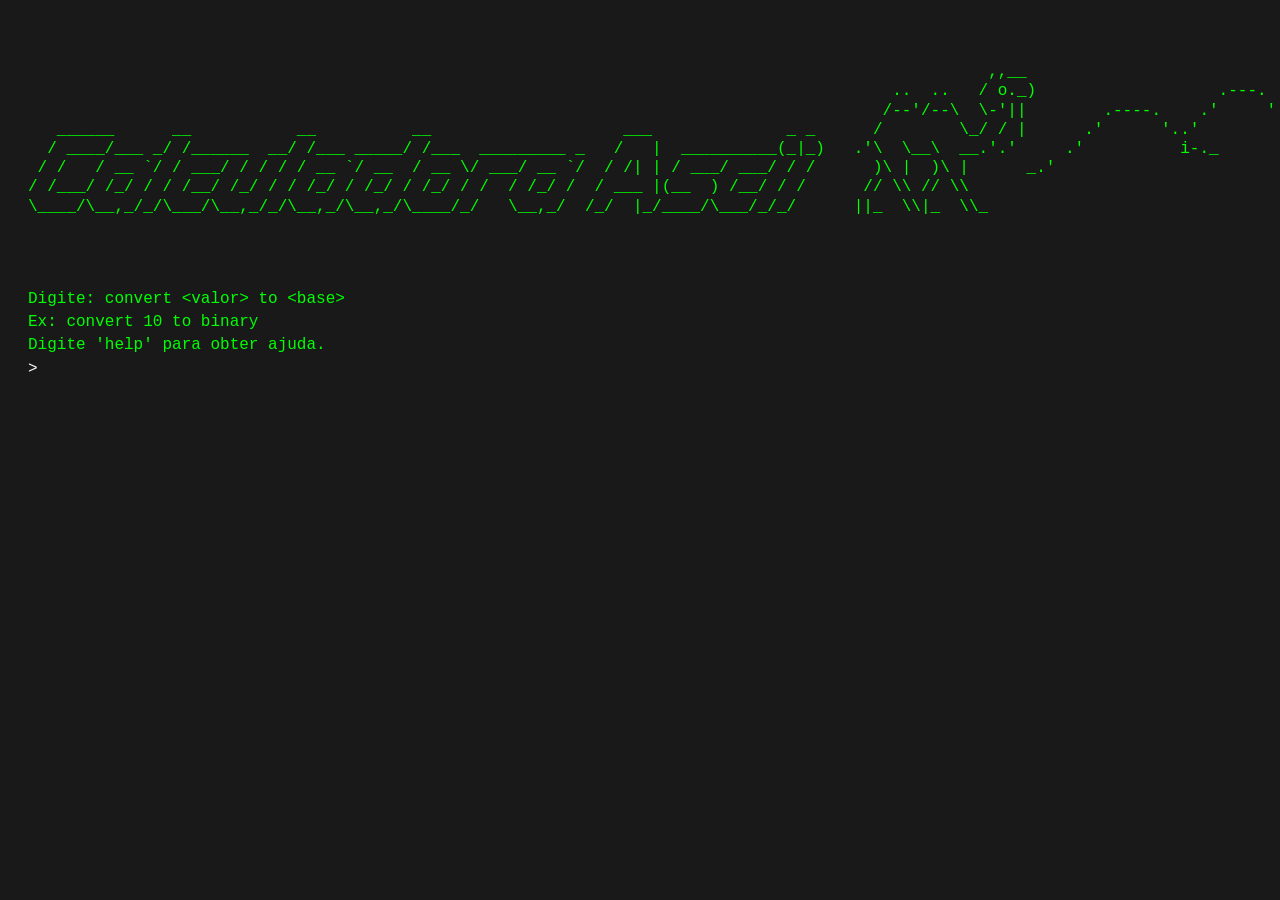
==== index.html @ 88f70535 "delecao ascci-machine - script js feito, adicao adicao ascii art no html e arrumei css" ====
<!DOCTYPE html>
<html lang="en">
<head>
    <meta charset="UTF-8">
    <meta name="viewport" content="width=device-width, initial-scale=1.0">
    <title>ASCII Conversor</title>
    <link rel="stylesheet" href="style.css">
</head>
<body>
    <div id="terminal">
        <pre>

                                                                                                    ,,__
                                                                                          ..  ..   / o._)                   .---.
                                                                                         /--'/--\  \-'||        .----.    .'     '.
   ______      __           __          __                    ___              _ _      /        \_/ / |      .'      '..'         '-.
  / ____/___ _/ /______  __/ /___ _____/ /___  _________ _   /   |  __________(_|_)   .'\  \__\  __.'.'     .'          i-._
 / /   / __ `/ / ___/ / / / / __ `/ __  / __ \/ ___/ __ `/  / /| | / ___/ ___/ / /      )\ |  )\ |      _.'
/ /___/ /_/ / / /__/ /_/ / / /_/ / /_/ / /_/ / /  / /_/ /  / ___ |(__  ) /__/ / /      // \\ // \\
\____/\__,_/_/\___/\__,_/_/\__,_/\__,_/\____/_/   \__,_/  /_/  |_/____/\___/_/_/      ||_  \\|_  \\_

                                                                                   
        </pre>
        <div id="output"></div>

    <script src="script.js"></script>
</body>
</html>
---- style.css ----
body {
    background: rgba(10, 10, 10, 0.938);
    color: #00ff00;
    font-family: 'Courier New', Courier, monospace;
}

input {
    font-family: 'Courier New', Courier, monospace;
    font-size: 16px;
    background: transparent;
    border: none;
    color: #fafafa;
    outline: none;
    width: 90%;
}

span {
    color:#fafafa
}

pre {
    color: #00ff00;
    font-family: 'Courier New', Courier, monospace;
    line-height: 1.2;
}

#terminal {
    padding: 20px;
}


#output div {
    margin-bottom: 5px;
    color: #00ff00;
}
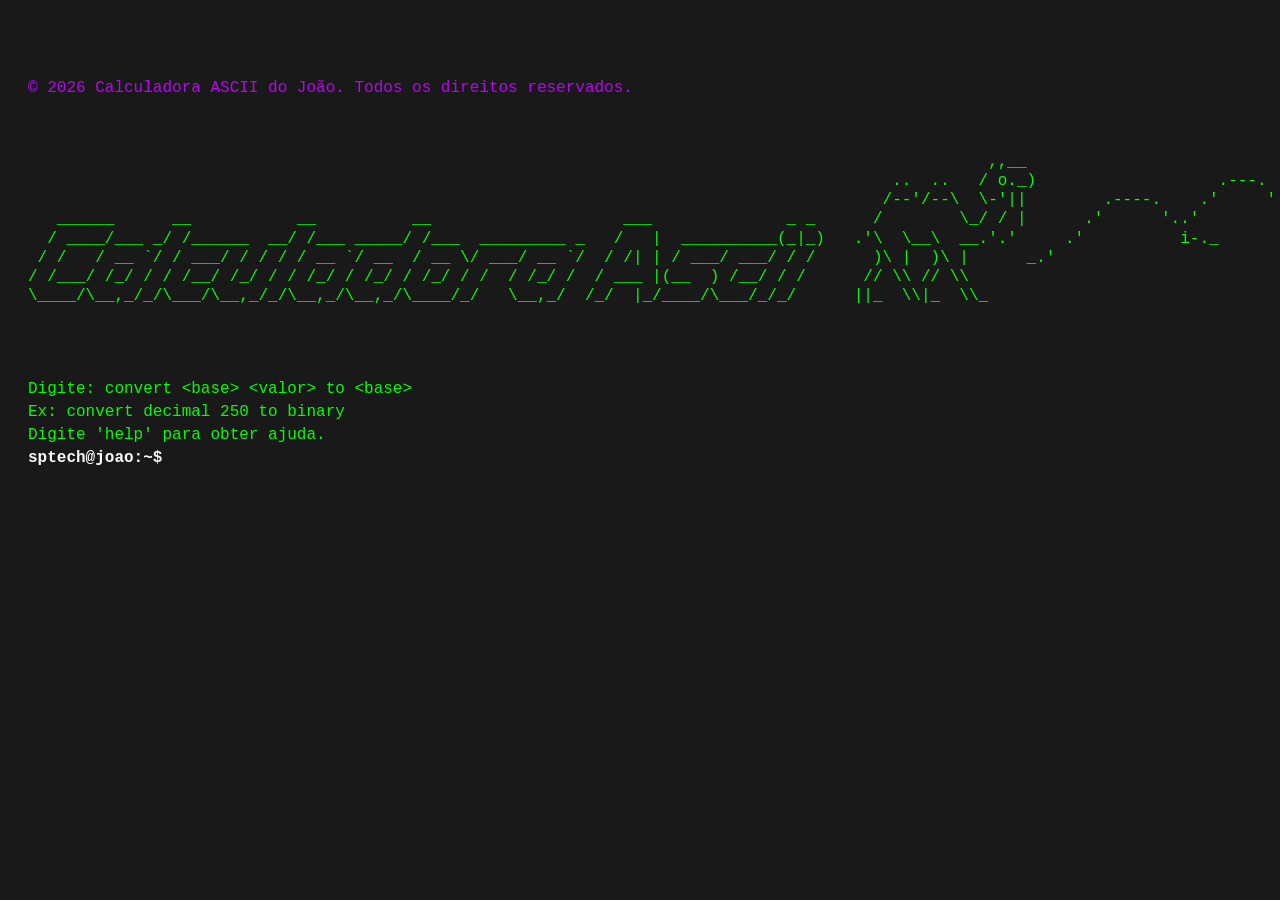
==== commit 70be2816: "alteracoes e resolucao de problemas" ====
--- a/index.html
+++ b/index.html
@@ -9,6 +9,8 @@
 <body>
     <div id="terminal">
         <pre>
+
+<p id="p-direitos">© 2026 Calculadora ASCII do João. Todos os direitos reservados. </p>
 
                                                                                                     ,,__
                                                                                           ..  ..   / o._)                   .---.
--- a/style.css
+++ b/style.css
@@ -1,3 +1,7 @@
+:root {
+    --animation: terminal-bar;
+}
+
 body {
     background: rgba(10, 10, 10, 0.938);
     color: #00ff00;
@@ -7,6 +11,7 @@
 input {
     font-family: 'Courier New', Courier, monospace;
     font-size: 16px;
+    font-weight: bold;
     background: transparent;
     border: none;
     color: #fafafa;
@@ -15,7 +20,9 @@
 }
 
 span {
-    color:#fafafa
+    color:#fafafa;
+    font-weight: bold;
+    /* animation: blink 0.8s infinite; */
 }
 
 pre {
@@ -32,4 +39,29 @@
 #output div {
     margin-bottom: 5px;
     color: #00ff00;
+    /* animation: typing 0.5s steps(30, end); */
+
 }
+
+#output div input {
+    caret-shape: block;
+}
+
+#p-direitos {
+    color: oklch(59.77% 0.29541 314.217);
+}
+
+@keyframes typing {
+  from {
+      width: 0;
+  }
+  50% {
+      border-left-color: #000;
+  }
+}
+
+@keyframes blink {
+    to {
+        opacity: 0
+    }
+}
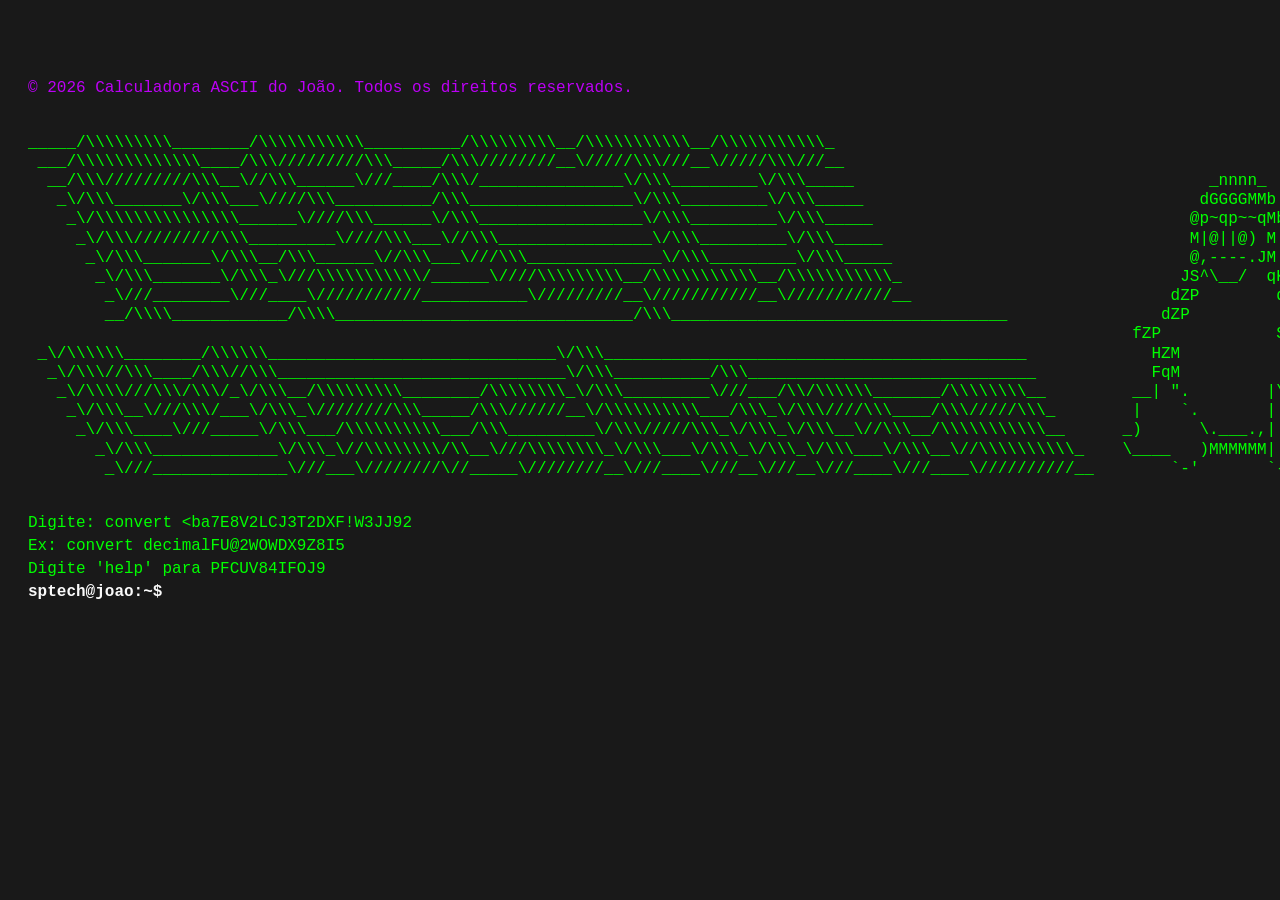
==== commit 00824dd9: "Merge pull request #3 from JotaVSRodrigues/feature Feature" ====
--- a/index.html
+++ b/index.html
@@ -8,20 +8,27 @@
 </head>
 <body>
     <div id="terminal">
-        <pre>
+        <pre id="ascii">
 
 <p id="p-direitos">© 2026 Calculadora ASCII do João. Todos os direitos reservados. </p>
-
-                                                                                                    ,,__
-                                                                                          ..  ..   / o._)                   .---.
-                                                                                         /--'/--\  \-'||        .----.    .'     '.
-   ______      __           __          __                    ___              _ _      /        \_/ / |      .'      '..'         '-.
-  / ____/___ _/ /______  __/ /___ _____/ /___  _________ _   /   |  __________(_|_)   .'\  \__\  __.'.'     .'          i-._
- / /   / __ `/ / ___/ / / / / __ `/ __  / __ \/ ___/ __ `/  / /| | / ___/ ___/ / /      )\ |  )\ |      _.'
-/ /___/ /_/ / / /__/ /_/ / / /_/ / /_/ / /_/ / /  / /_/ /  / ___ |(__  ) /__/ / /      // \\ // \\
-\____/\__,_/_/\___/\__,_/_/\__,_/\__,_/\____/_/   \__,_/  /_/  |_/____/\___/_/_/      ||_  \\|_  \\_
-
-                                                                                   
+_____/\\\\\\\\\________/\\\\\\\\\\\__________/\\\\\\\\\__/\\\\\\\\\\\__/\\\\\\\\\\\_                              
+ ___/\\\\\\\\\\\\\____/\\\/////////\\\_____/\\\////////__\/////\\\///__\/////\\\///__                             
+  __/\\\/////////\\\__\//\\\______\///____/\\\/_______________\/\\\_________\/\\\_____                                     _nnnn_                      
+   _\/\\\_______\/\\\___\////\\\__________/\\\_________________\/\\\_________\/\\\_____                                   dGGGGMMb     ,"""""""""""""".
+    _\/\\\\\\\\\\\\\\\______\////\\\______\/\\\_________________\/\\\_________\/\\\_____                                 @p~qp~~qMb    | Linux Rules! |
+     _\/\\\/////////\\\_________\////\\\___\//\\\________________\/\\\_________\/\\\_____                                M|@||@) M|   _;..............'
+      _\/\\\_______\/\\\__/\\\______\//\\\___\///\\\______________\/\\\_________\/\\\_____                               @,----.JM| -'
+       _\/\\\_______\/\\\_\///\\\\\\\\\\\/______\////\\\\\\\\\__/\\\\\\\\\\\__/\\\\\\\\\\\_                             JS^\__/  qKL
+        _\///________\///____\///////////___________\/////////__\///////////__\///////////__                           dZP        qKRb
+        __/\\\\____________/\\\\_______________________________/\\\___________________________________                dZP          qKKb
+                                                                                                                   fZP            SMMb
+ _\/\\\\\\________/\\\\\\______________________________\/\\\____________________________________________             HZM            MMMM
+  _\/\\\//\\\____/\\\//\\\______________________________\/\\\__________/\\\______________________________            FqM            MMMM
+   _\/\\\\///\\\/\\\/_\/\\\__/\\\\\\\\\________/\\\\\\\\_\/\\\_________\///___/\\/\\\\\\_______/\\\\\\\\__         __| ".        |\dS"qML
+    _\/\\\__\///\\\/___\/\\\_\////////\\\_____/\\\//////__\/\\\\\\\\\\___/\\\_\/\\\////\\\____/\\\/////\\\_        |    `.       | `' \Zq       
+     _\/\\\____\///_____\/\\\___/\\\\\\\\\\___/\\\_________\/\\\/////\\\_\/\\\_\/\\\__\//\\\__/\\\\\\\\\\\__      _)      \.___.,|     .'
+       _\/\\\_____________\/\\\_\//\\\\\\\\/\\__\///\\\\\\\\_\/\\\___\/\\\_\/\\\_\/\\\___\/\\\__\//\\\\\\\\\\_    \____   )MMMMMM|   .'
+        _\///______________\///___\////////\//_____\////////__\///____\///__\///__\///____\///____\//////////__        `-'       `--' 
         </pre>
         <div id="output"></div>
 
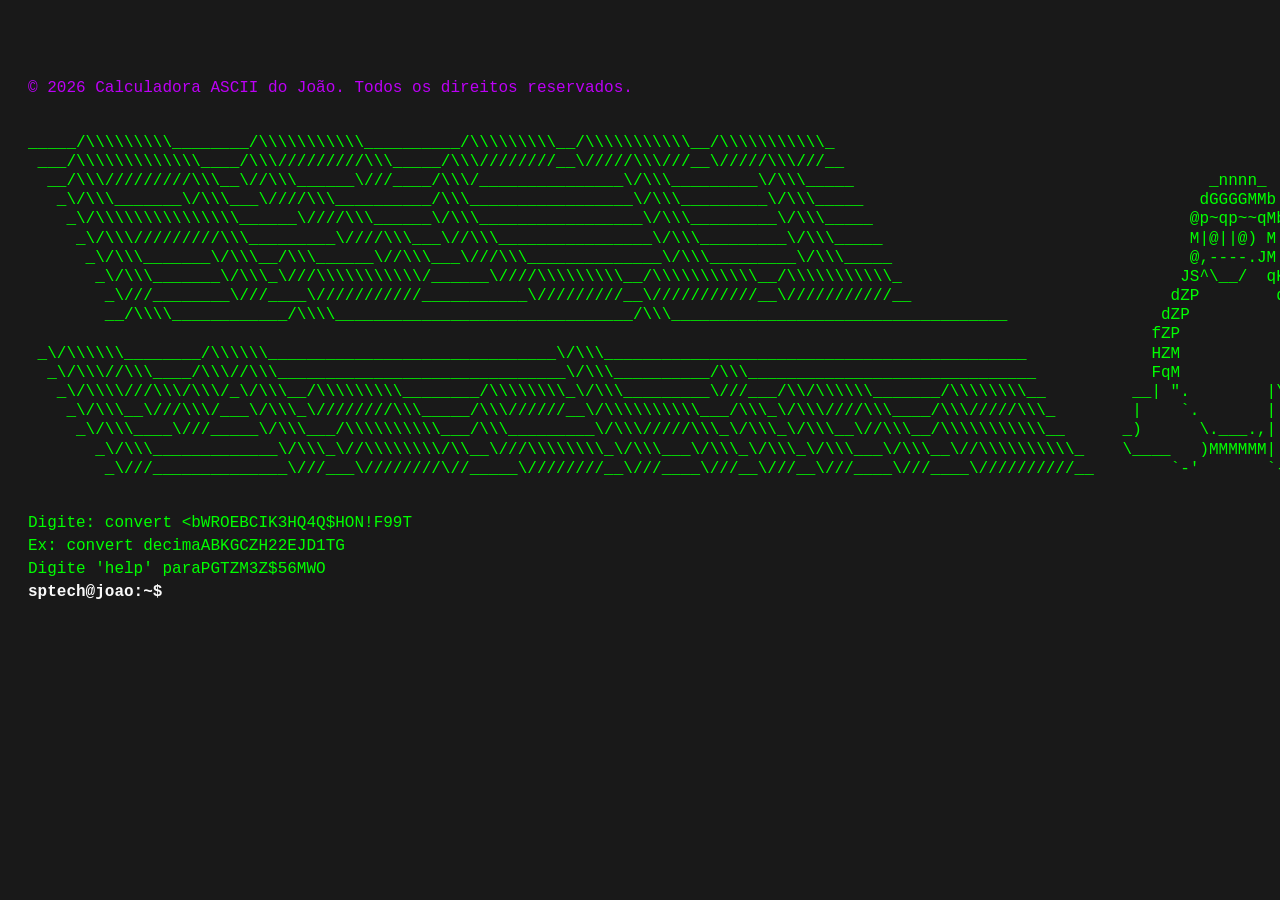
==== commit 03cb539b: "problema na ascii art" ====
--- a/index.html
+++ b/index.html
@@ -21,7 +21,7 @@
        _\/\\\_______\/\\\_\///\\\\\\\\\\\/______\////\\\\\\\\\__/\\\\\\\\\\\__/\\\\\\\\\\\_                             JS^\__/  qKL
         _\///________\///____\///////////___________\/////////__\///////////__\///////////__                           dZP        qKRb
         __/\\\\____________/\\\\_______________________________/\\\___________________________________                dZP          qKKb
-                                                                                                                   fZP            SMMb
+                                                                                                                     fZP            SMMb
  _\/\\\\\\________/\\\\\\______________________________\/\\\____________________________________________             HZM            MMMM
   _\/\\\//\\\____/\\\//\\\______________________________\/\\\__________/\\\______________________________            FqM            MMMM
    _\/\\\\///\\\/\\\/_\/\\\__/\\\\\\\\\________/\\\\\\\\_\/\\\_________\///___/\\/\\\\\\_______/\\\\\\\\__         __| ".        |\dS"qML
--- a/style.css
+++ b/style.css
@@ -65,3 +65,6 @@
         opacity: 0
     }
 }
+
+
+
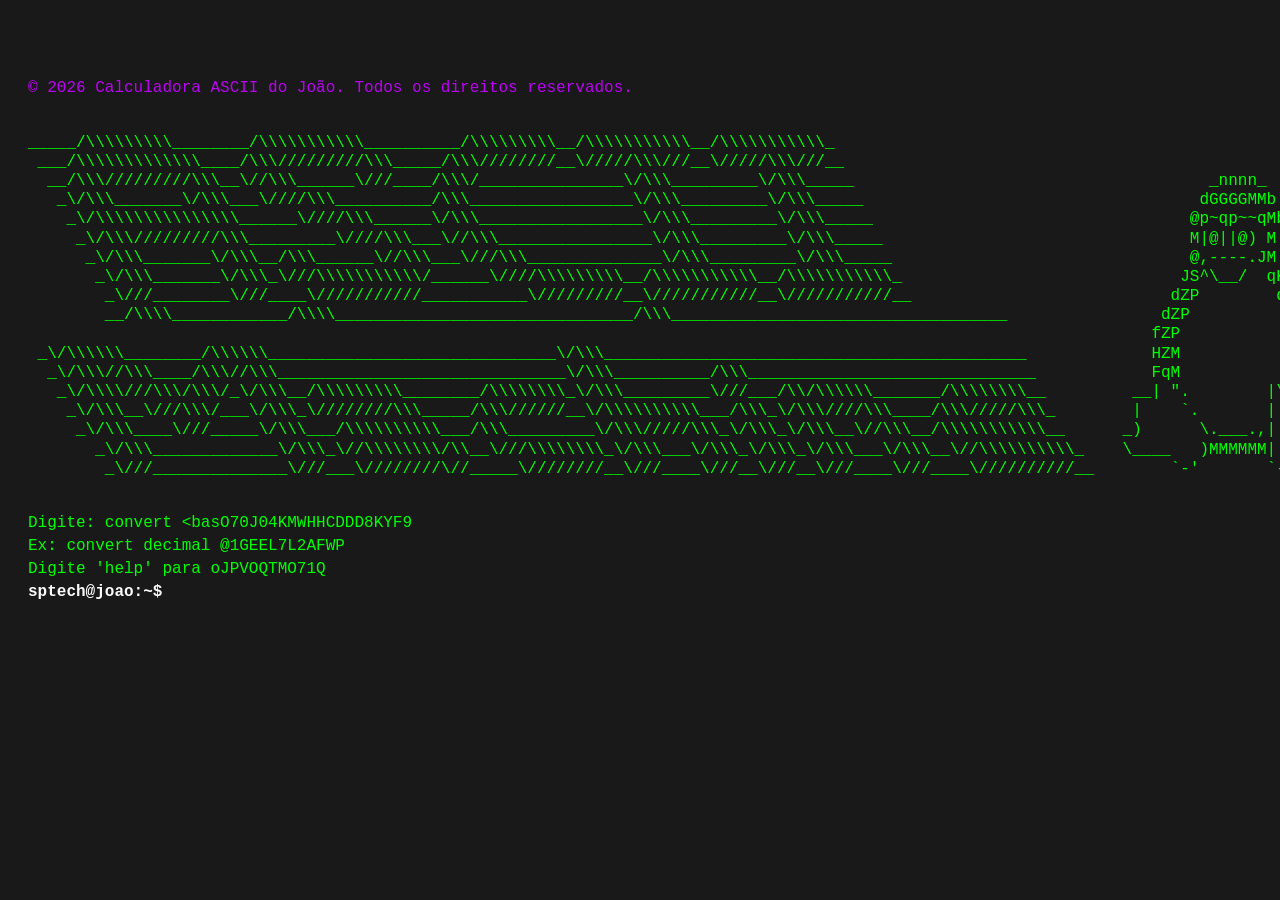
==== commit d8dd2138: "remocao de codigo inutil" ====
--- a/index.html
+++ b/index.html
@@ -8,7 +8,7 @@
 </head>
 <body>
     <div id="terminal">
-        <pre id="ascii">
+        <pre>
 
 <p id="p-direitos">© 2026 Calculadora ASCII do João. Todos os direitos reservados. </p>
 _____/\\\\\\\\\________/\\\\\\\\\\\__________/\\\\\\\\\__/\\\\\\\\\\\__/\\\\\\\\\\\_                              
--- a/style.css
+++ b/style.css
@@ -1,7 +1,3 @@
-:root {
-    --animation: terminal-bar;
-}
-
 body {
     background: rgba(10, 10, 10, 0.938);
     color: #00ff00;
@@ -65,6 +61,3 @@
         opacity: 0
     }
 }
-
-
-
